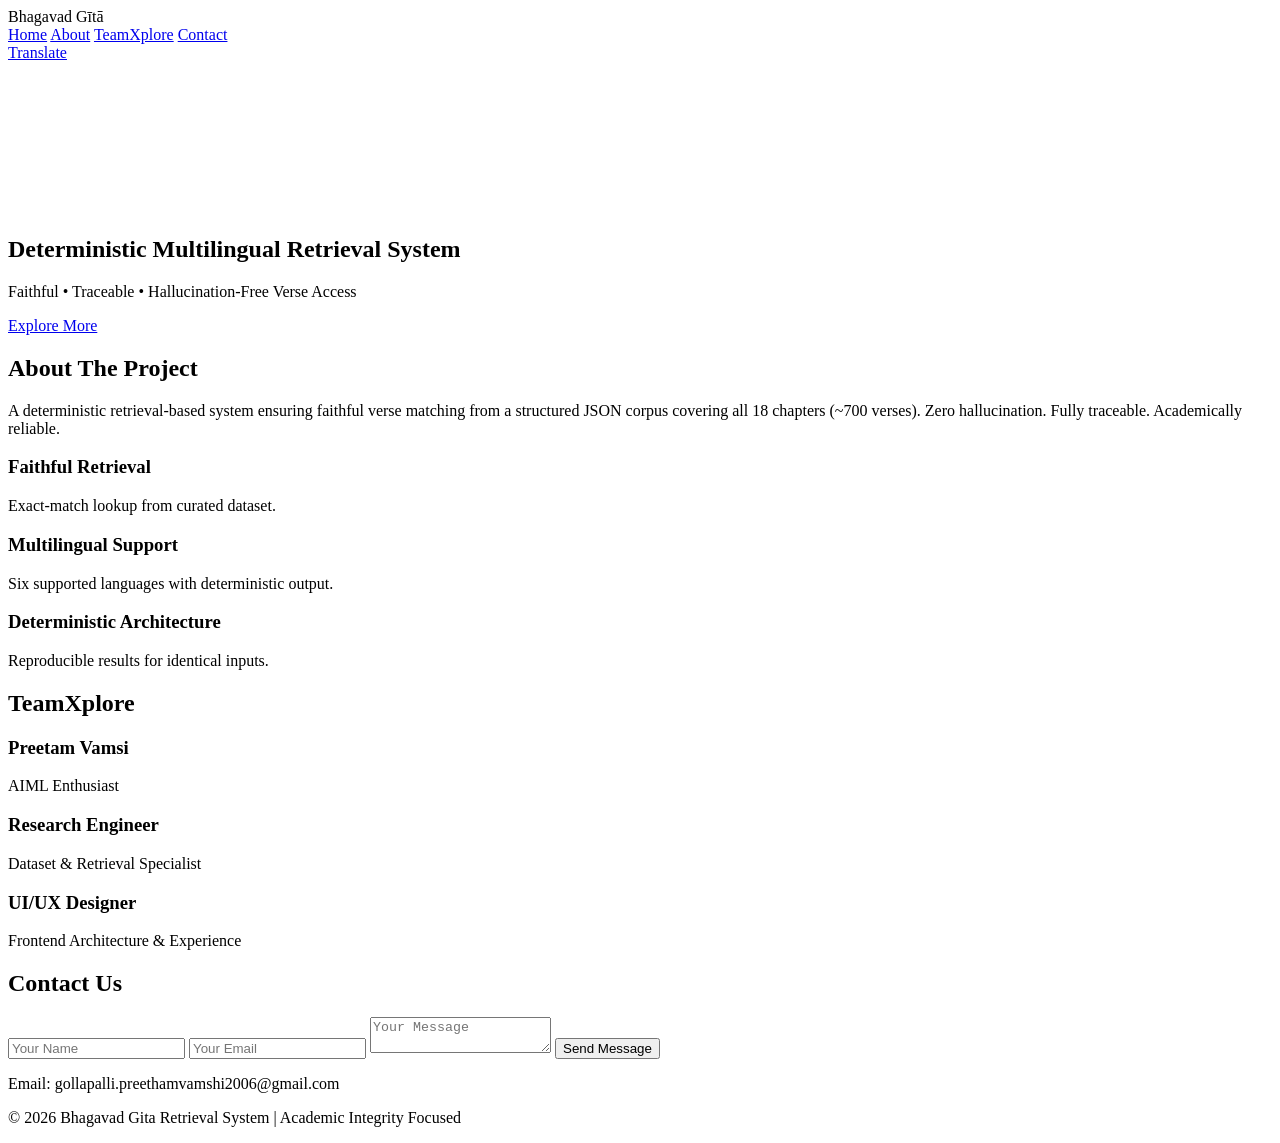
==== DASHBOARD/index.html @ 22477302 "Changes in dashboard" ====
<!DOCTYPE html>
<html lang="en">
<head>
  <meta charset="UTF-8">
  <title>Bhagavad Gita Retrieval System</title>
  <meta name="viewport" content="width=device-width, initial-scale=1.0">

  <!-- Fonts -->
  <link href="https://fonts.googleapis.com/css2?family=Playfair+Display:wght@600;700&family=Inter:wght@300;400;500;600&display=swap" rel="stylesheet">

  <link rel="stylesheet" href="style.css">
</head>
<body>

<!-- ================= NAVBAR ================= -->
<header class="navbar">
  <div class="container nav-content">

    <div class="logo">Bhagavad Gītā</div>

    <div class="right-section">

      <nav>
        <a href="#home">Home</a>
        <a href="#about">About</a>
        <a href="#team">TeamXplore</a>
        <a href="#contact">Contact</a>
      </nav>

      <a href="../frontend/BV/translation.html" target="_blank" class="glow-btn">Translate</a>

    </div>
  </div>
</header>


<!-- ================= HERO ================= -->
<section id="home" class="hero">

  <video autoplay muted loop playsinline class="hero-video">
    <source src="hero.mp4" type="video/mp4">
  </video>

  <div class="hero-overlay">
    <h1>Deterministic Multilingual Retrieval System</h1>
    <p>Faithful • Traceable • Hallucination-Free Verse Access</p>
    <a href="#about" class="btn">Explore More</a>
  </div>

</section>


<!-- ================= ABOUT ================= -->
<section id="about" class="section">
  <div class="container">
    <h2>About The Project</h2>
    <p>
      A deterministic retrieval-based system ensuring faithful verse matching
      from a structured JSON corpus covering all 18 chapters (~700 verses).
      Zero hallucination. Fully traceable. Academically reliable.
    </p>

    <div class="features">
      <div class="card">
        <h3>Faithful Retrieval</h3>
        <p>Exact-match lookup from curated dataset.</p>
      </div>

      <div class="card">
        <h3>Multilingual Support</h3>
        <p>Six supported languages with deterministic output.</p>
      </div>

      <div class="card">
        <h3>Deterministic Architecture</h3>
        <p>Reproducible results for identical inputs.</p>
      </div>
    </div>
  </div>
</section>


<!-- ================= TEAM ================= -->
<section id="team" class="section alt">
  <div class="container">
    <h2>TeamXplore</h2>

    <div class="team-grid">
      <div class="team-card">
        <h3>Preetam Vamsi</h3>
        <p>AIML Enthusiast</p>
      </div>

      <div class="team-card">
        <h3>Research Engineer</h3>
        <p>Dataset & Retrieval Specialist</p>
      </div>

      <div class="team-card">
        <h3>UI/UX Designer</h3>
        <p>Frontend Architecture & Experience</p>
      </div>
    </div>
  </div>
</section>


<!-- ================= CONTACT ================= -->
<section id="contact" class="section">
  <div class="container">
    <h2>Contact Us</h2>

    <form action="https://formsubmit.co/gollapalli.preethamvamshi2006@gmail.com" method="POST" class="contact-form">

  <input type="text" name="name" placeholder="Your Name" required>
  <input type="email" name="email" placeholder="Your Email" required>
  <textarea name="message" placeholder="Your Message" required></textarea>

  <!-- Prevent Spam -->
  <input type="hidden" name="_captcha" value="false">

  <button type="submit" class="btn">Send Message</button>

</form>


    <p class="contact-email">
      Email: gollapalli.preethamvamshi2006@gmail.com
    </p>
  </div>
</section>


<footer class="footer">
  <p>© 2026 Bhagavad Gita Retrieval System | Academic Integrity Focused</p>
</footer>


<script>
window.addEventListener("scroll", function() {
  const nav = document.querySelector(".navbar");
  if (window.scrollY > 50) {
    nav.classList.add("scrolled");
  } else {
    nav.classList.remove("scrolled");
  }
});
</script>

</body>
</html>
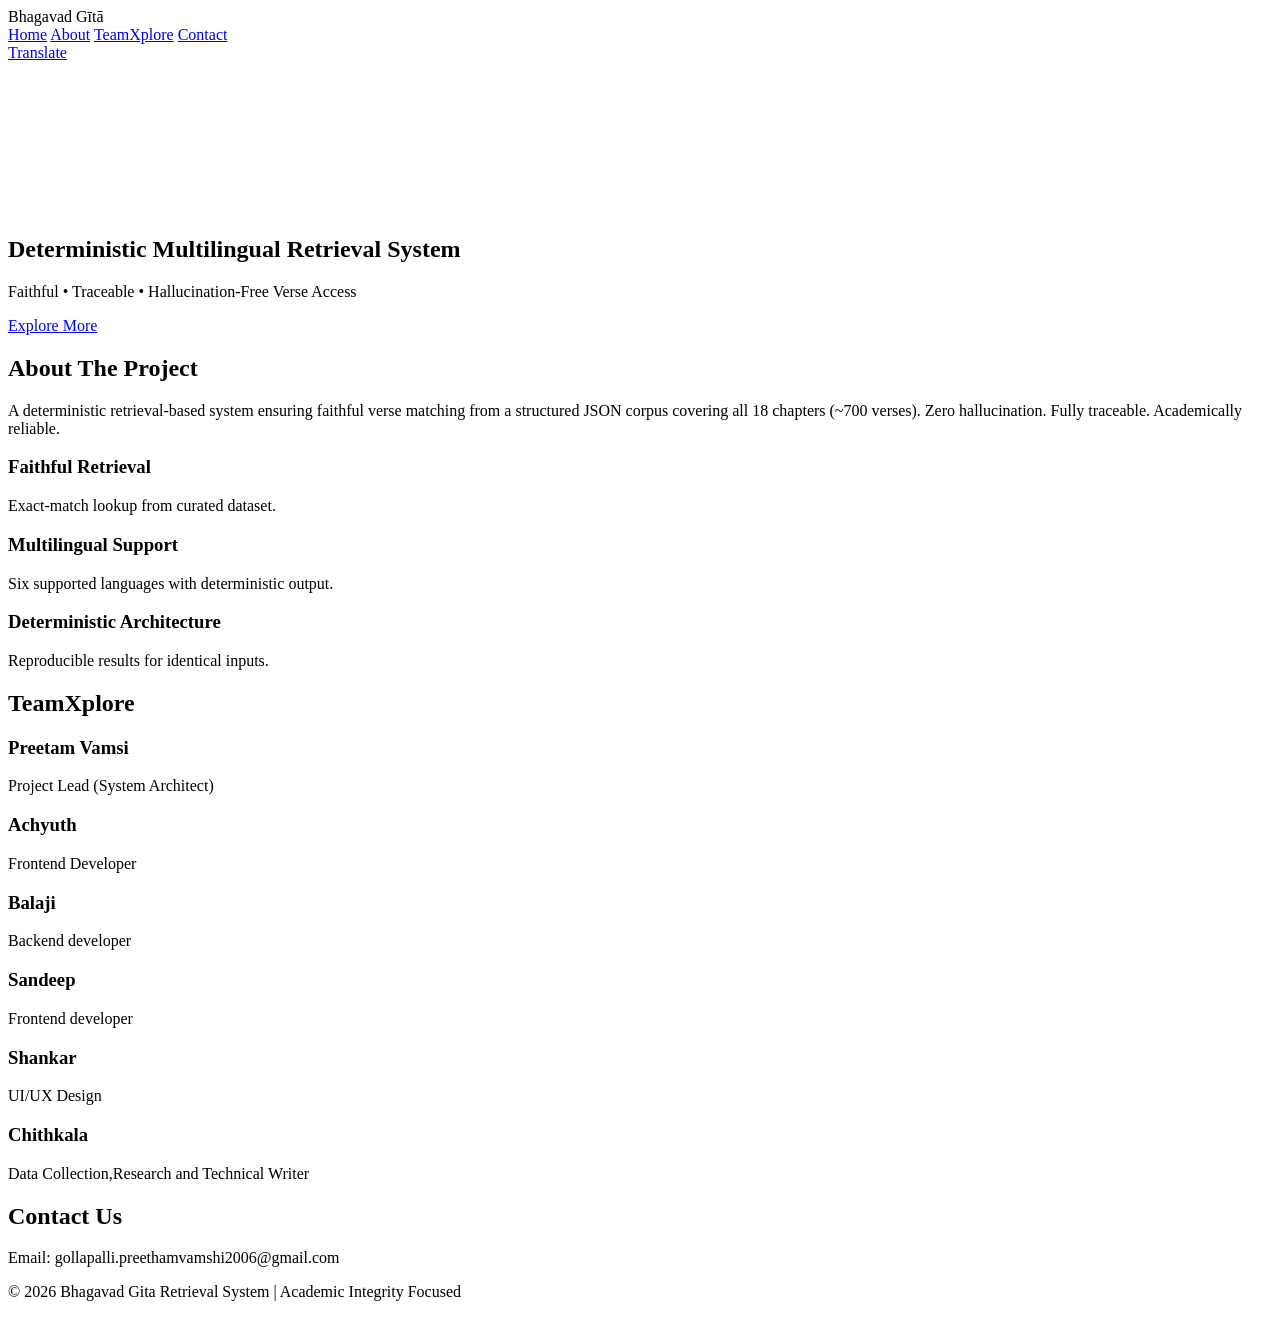
==== commit d5553c91: "Changes in index.html" ====
--- a/DASHBOARD/index.html
+++ b/DASHBOARD/index.html
@@ -27,7 +27,7 @@
         <a href="#contact">Contact</a>
       </nav>
 
-      <a href="../frontend/BV/translation.html" target="_blank" class="glow-btn">Translate</a>
+      <a href="../frontend/BV/translation.html" target="_self" class="glow-btn">Translate</a>
 
     </div>
   </div>
@@ -88,17 +88,30 @@
     <div class="team-grid">
       <div class="team-card">
         <h3>Preetam Vamsi</h3>
-        <p>AIML Enthusiast</p>
+        <p>Project Lead (System Architect)</p>
       </div>
 
       <div class="team-card">
-        <h3>Research Engineer</h3>
-        <p>Dataset & Retrieval Specialist</p>
+        <h3>Achyuth</h3>
+        <p>Frontend Developer</p>
       </div>
 
       <div class="team-card">
-        <h3>UI/UX Designer</h3>
-        <p>Frontend Architecture & Experience</p>
+        <h3>Balaji</h3>
+        <p>Backend developer</p>
+      </div>
+       <div class="team-card">
+        <h3>Sandeep</h3>
+        <p>Frontend developer</p>
+      </div>
+
+      <div class="team-card">
+        <h3>Shankar</h3>
+        <p>UI/UX Design</p>
+      </div>
+      <div class="team-card">
+        <h3>Chithkala</h3>
+        <p>Data Collection,Research and Technical Writer</p>
       </div>
     </div>
   </div>
@@ -110,18 +123,7 @@
   <div class="container">
     <h2>Contact Us</h2>
 
-    <form action="https://formsubmit.co/gollapalli.preethamvamshi2006@gmail.com" method="POST" class="contact-form">
-
-  <input type="text" name="name" placeholder="Your Name" required>
-  <input type="email" name="email" placeholder="Your Email" required>
-  <textarea name="message" placeholder="Your Message" required></textarea>
-
-  <!-- Prevent Spam -->
-  <input type="hidden" name="_captcha" value="false">
-
-  <button type="submit" class="btn">Send Message</button>
-
-</form>
+    
 
 
     <p class="contact-email">
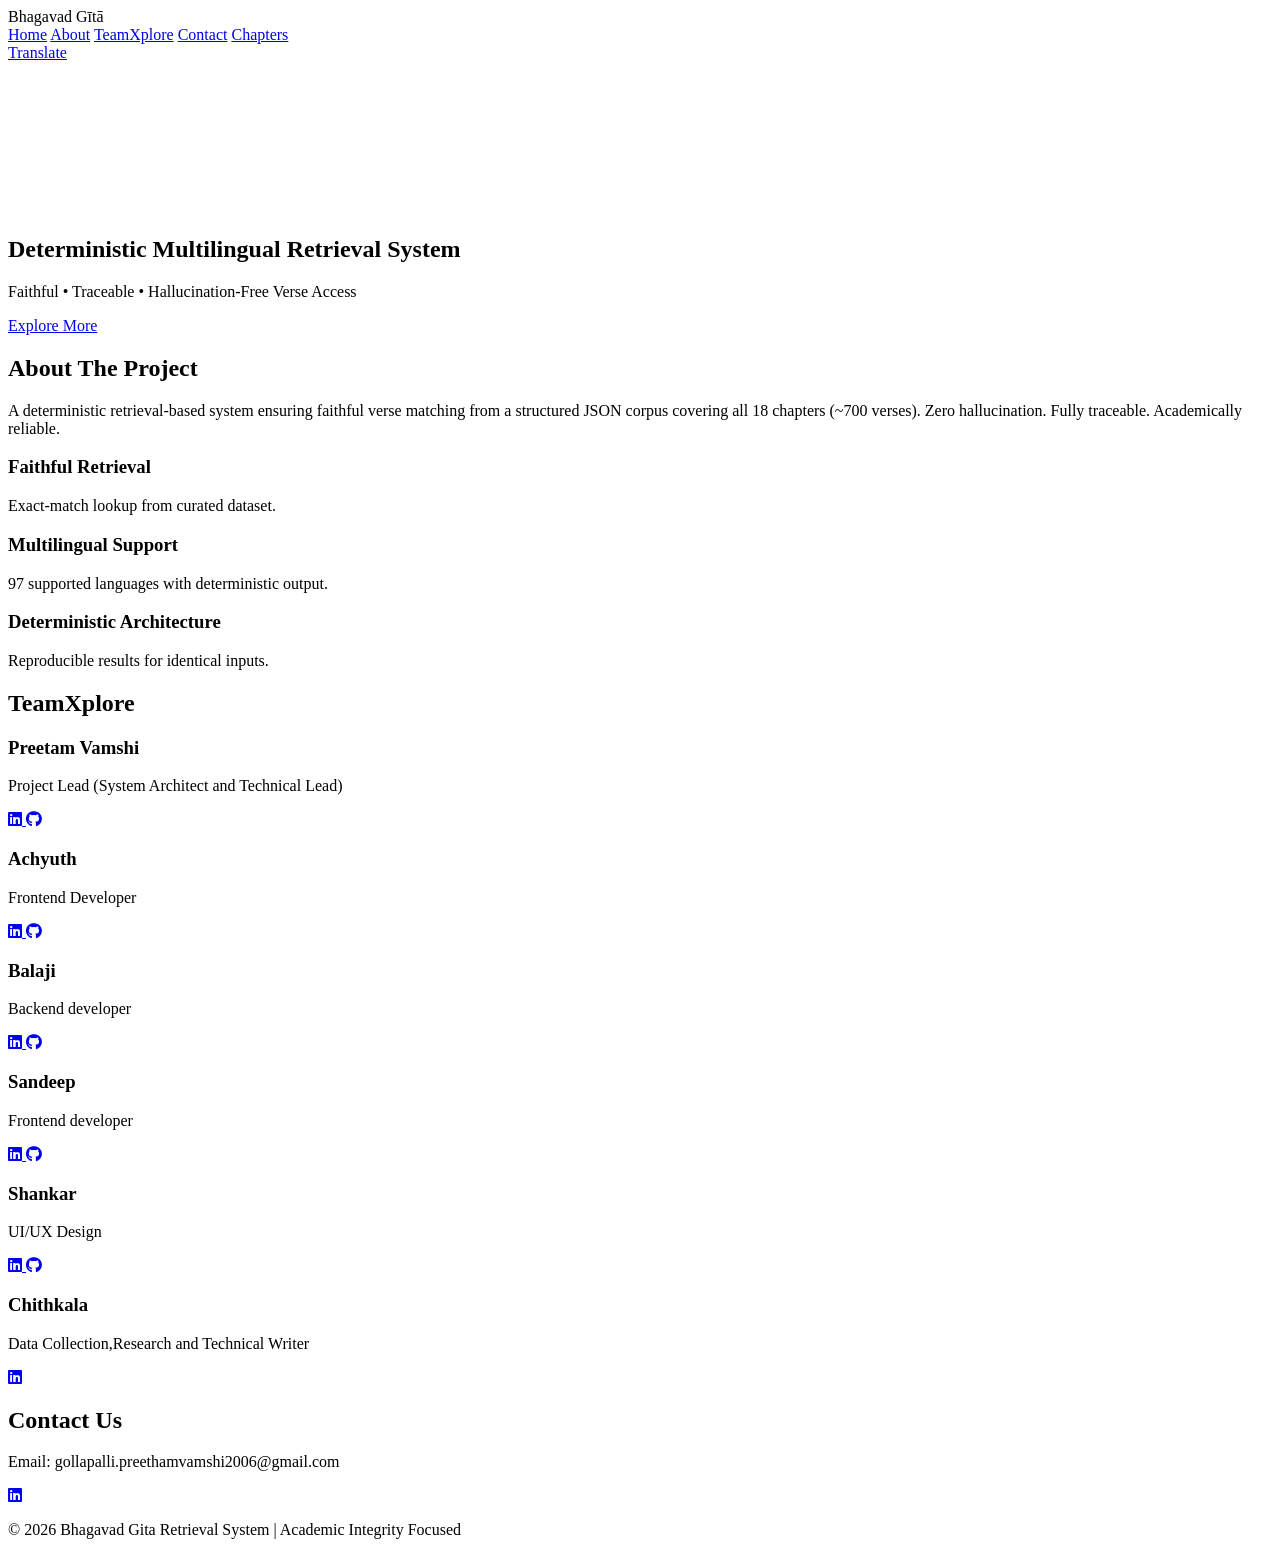
==== commit 8185c50a: "All changes are perfect" ====
--- a/DASHBOARD/index.html
+++ b/DASHBOARD/index.html
@@ -7,7 +7,7 @@
 
   <!-- Fonts -->
   <link href="https://fonts.googleapis.com/css2?family=Playfair+Display:wght@600;700&family=Inter:wght@300;400;500;600&display=swap" rel="stylesheet">
-
+  <link rel="stylesheet" href="https://cdnjs.cloudflare.com/ajax/libs/font-awesome/6.5.0/css/all.min.css">
   <link rel="stylesheet" href="style.css">
 </head>
 <body>
@@ -25,6 +25,7 @@
         <a href="#about">About</a>
         <a href="#team">TeamXplore</a>
         <a href="#contact">Contact</a>
+        <a href="../frontend/BV/chapters.html" target="_self">Chapters </a>
       </nav>
 
       <a href="../frontend/BV/translation.html" target="_self" class="glow-btn">Translate</a>
@@ -68,7 +69,7 @@
 
       <div class="card">
         <h3>Multilingual Support</h3>
-        <p>Six supported languages with deterministic output.</p>
+        <p>97 supported languages with deterministic output.</p>
       </div>
 
       <div class="card">
@@ -87,31 +88,90 @@
 
     <div class="team-grid">
       <div class="team-card">
-        <h3>Preetam Vamsi</h3>
-        <p>Project Lead (System Architect)</p>
+        <h3>Preetam Vamshi</h3>
+        <p>Project Lead (System Architect and Technical Lead)</p>
+
+        <a href="https://www.linkedin.com/in/gollapalli-preetam-vamsi"
+          target="_self"
+          rel="noopener noreferrer"
+
+          class="linkedin-icon">
+          <i class="fab fa-linkedin"></i>
+         </a>
+        <a href="https://github.com/Preetam-Vamsi-2006" target="_self" class="github-icon">
+         <i class="fab fa-github"></i>
+         </a>
       </div>
 
       <div class="team-card">
         <h3>Achyuth</h3>
         <p>Frontend Developer</p>
+           <a href="https://www.linkedin.com/in/achyuthparisha"
+          target="_self"
+          rel="noopener noreferrer"
+
+          class="linkedin-icon">
+          <i class="fab fa-linkedin"></i>
+         </a>
+        <a href="https://github.com/Achyuth69" target="_self" class="github-icon">
+         <i class="fab fa-github"></i>
+         </a>
       </div>
 
       <div class="team-card">
         <h3>Balaji</h3>
         <p>Backend developer</p>
+
+          <a href="https://www.linkedin.com/in/rupaji-balaji-597aa5293/"
+          target="_self"
+          rel="noopener noreferrer"
+
+          class="linkedin-icon">
+          <i class="fab fa-linkedin"></i>
+         </a>
+        <a href="https://github.com/RupajiBalaji" target="_self" class="github-icon">
+         <i class="fab fa-github"></i>
+         </a>
       </div>
        <div class="team-card">
         <h3>Sandeep</h3>
         <p>Frontend developer</p>
+           <a href="https://www.linkedin.com/in/pshalemsandeep/"
+          target="_self"
+          rel="noopener noreferrer"
+
+          class="linkedin-icon">
+          <i class="fab fa-linkedin"></i>
+         </a>
+        <a href="https://github.com/P-Shalem-Sandeep-Babu" target="_self" class="github-icon">
+         <i class="fab fa-github"></i>
+         </a>
       </div>
 
       <div class="team-card">
         <h3>Shankar</h3>
         <p>UI/UX Design</p>
+           <a href="https://www.linkedin.com/in/ashankarsrivathsa/"
+          target="_self"
+          rel="noopener noreferrer"
+
+          class="linkedin-icon">
+          <i class="fab fa-linkedin"></i>
+         </a>
+         <a href="https://github.com/ShankarSrivathsa" target="_self" class="github-icon">
+         <i class="fab fa-github"></i>
+         </a>
       </div>
       <div class="team-card">
         <h3>Chithkala</h3>
         <p>Data Collection,Research and Technical Writer</p>
+          <a href="https://www.linkedin.com/in/chithkala"
+          target="_self"
+          rel="noopener noreferrer"
+
+          class="linkedin-icon">
+          <i class="fab fa-linkedin"></i>
+         </a>
       </div>
     </div>
   </div>
@@ -122,13 +182,19 @@
 <section id="contact" class="section">
   <div class="container">
     <h2>Contact Us</h2>
-
-    
-
-
     <p class="contact-email">
       Email: gollapalli.preethamvamshi2006@gmail.com
     </p>
+       <div class="contact-social">
+
+      <a href="https://www.linkedin.com/in/gollapalli-preetam-vamsi"
+         target="_self">
+        <i class="fab fa-linkedin"></i>
+      </a>
+
+      
+
+    </div>
   </div>
 </section>
 
